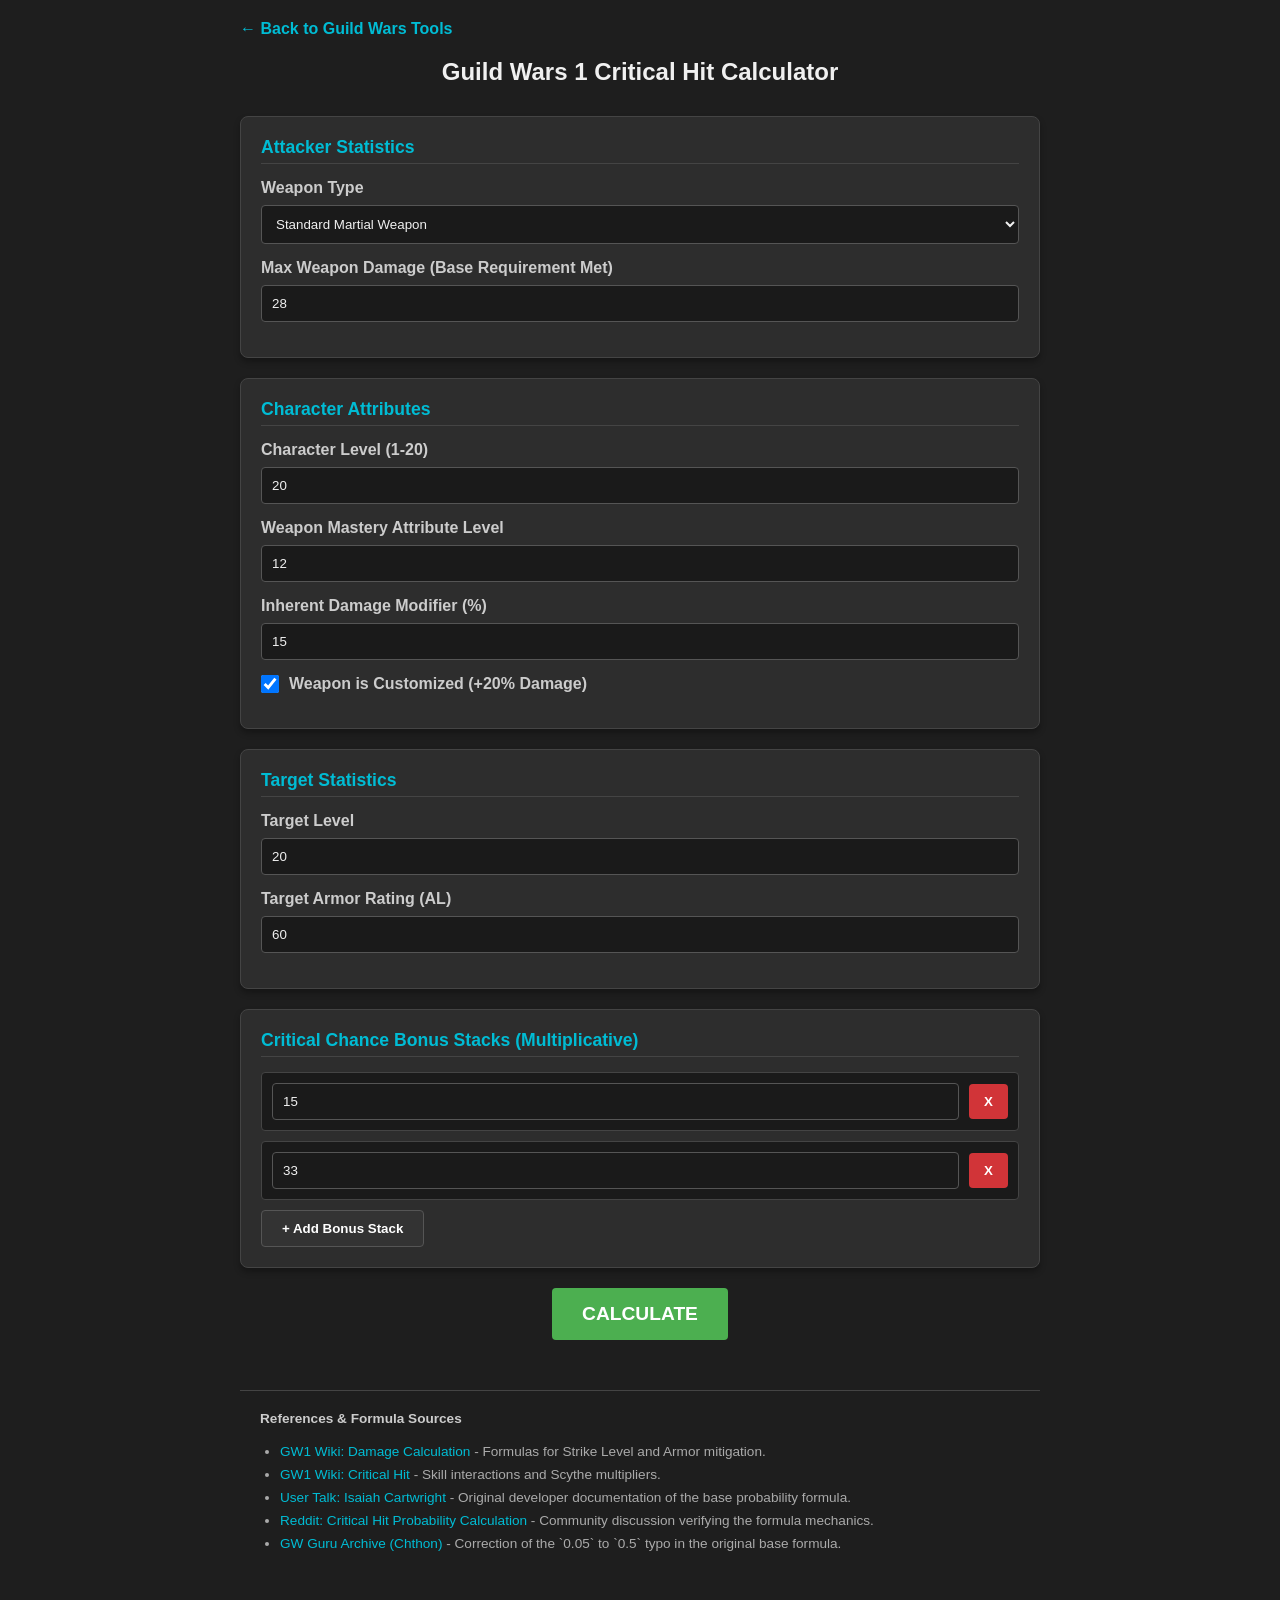
==== critical-hit-calculator/index.html @ 9133c6e4 "Added critical hit calculator" ====
<!DOCTYPE html>
<html lang="en">
<head>
    <meta charset="UTF-8">
    <meta name="viewport" content="width=device-width, initial-scale=1.0">
    <title>GW1 Critical Hit Calculator (Dark Theme)</title>
    <style>
        /* Modern Dark Theme CSS */
        body { 
            font-family: 'Roboto', Arial, sans-serif; 
            padding: 20px; 
            max-width: 800px; 
            margin: auto; 
            background-color: #1e1e1e;
            color: #f0f0f0; 
        }
        
        .back-link {
            margin-bottom: 20px; 
            display: flex; 
            justify-content: space-between; 
            align-items: center;
        }
        .back-link a {
            color: #00bcd4;
            text-decoration: none;
            font-weight: bold;
        }
        .back-link a:hover {
            text-decoration: underline;
        }

        h2 { text-align: center; color: #f0f0f0; margin-bottom: 30px; }
        h3 { color: #f0f0f0; margin-top: 0; }

        .group { 
            margin-bottom: 20px; 
            padding: 20px; 
            background-color: #2d2d2d; 
            border: 1px solid #444; 
            border-radius: 8px; 
            box-shadow: 0 4px 6px rgba(0,0,0,0.3);
        }

        .panel-header {
            font-size: 1.1em;
            font-weight: bold;
            margin-bottom: 15px;
            color: #00bcd4; 
            border-bottom: 1px solid #444;
            padding-bottom: 5px;
        }

        label { display: block; margin-bottom: 8px; font-weight: bold; color: #ccc; }
        
        input[type="number"], select { 
            width: 100%; 
            padding: 10px; 
            margin-bottom: 15px; 
            box-sizing: border-box; 
            background-color: #1a1a1a; 
            color: #f0f0f0; 
            border: 1px solid #555; 
            border-radius: 4px; 
        }
        input[type="number"]:focus, select:focus { outline: 2px solid #00bcd4; border-color: #00bcd4; }

        .checkbox-container {
            display: flex;
            align-items: center;
            margin-bottom: 15px;
        }
        .checkbox-container input[type="checkbox"] {
            width: 18px;
            height: 18px;
            margin: 0 10px 0 0;
            cursor: pointer;
        }
        .checkbox-container label {
            margin: 0;
            color: #ccc;
            font-weight: bold;
            cursor: pointer;
        }

        .bonus-stack { 
            display: flex; 
            gap: 10px; 
            margin-bottom: 10px; 
            align-items: center;
            background-color: #1a1a1a;
            padding: 10px;
            border-radius: 4px;
            border: 1px solid #444;
        }
        .bonus-stack input { margin-bottom: 0; }

        button { 
            padding: 10px 20px; 
            cursor: pointer; 
            background: #0078D7; 
            color: #fff; 
            border: none; 
            border-radius: 4px; 
            font-weight: bold;
            transition: background 0.2s;
        }
        button:hover { background: #005A9E; }
        
        #addBonusBtn { background-color: #333; border: 1px solid #555; }
        #addBonusBtn:hover { background-color: #444; }

        .remove-btn { background: #D13438; padding: 10px 15px; } 
        .remove-btn:hover { background: #A80000; }

        .calculate-btn-container { text-align: center; margin-top: 20px; }
        .calculate-btn { background-color: #4CAF50; font-size: 1.2em; padding: 15px 30px; } 
        .calculate-btn:hover { background-color: #45a049; }

        .results { 
            background-color: #1a1a1a; 
            padding: 20px; 
            border-radius: 8px; 
            margin-top: 30px; 
            border: 2px solid #00bcd4; 
            box-shadow: 0 0 15px rgba(0, 188, 212, 0.4);
        }
        .results h3 { color: #00bcd4; text-align: center; margin-bottom: 20px;}
        .result-item { margin-bottom: 15px; font-size: 1.1em; }
        .result-val { font-size: 1.4em; font-weight: bold; color: #fff; }
        .result-desc { font-size: 0.9em; color: #aaa; margin-top: 5px; display: block;}

        .references {
            margin-top: 50px;
            padding: 20px;
            border-top: 1px solid #444;
            font-size: 0.85em;
            color: #aaa;
        }
        .references h4 { color: #ccc; margin-top: 0; }
        .references ul { padding-left: 20px; }
        .references li { margin-bottom: 8px; }
        .references a { color: #00bcd4; text-decoration: none; }
        .references a:hover { text-decoration: underline; }
    </style>
</head>
<body>

    <div class="back-link">
        <a href="../index.html">&larr; Back to Guild Wars Tools</a>
    </div>

    <h2>Guild Wars 1 Critical Hit Calculator</h2>

    <div class="group">
        <div class="panel-header">Attacker Statistics</div>
        <label for="weaponType">Weapon Type</label>
        <select id="weaponType">
            <option value="standard">Standard Martial Weapon</option>
            <option value="scythe">Scythe (Lower Multiplier)</option>
        </select>

        <label for="maxWeaponDamage">Max Weapon Damage (Base Requirement Met)</label>
        <input type="number" id="maxWeaponDamage" value="28" placeholder="e.g., 28 for max axe">
    </div>

    <div class="group">
        <div class="panel-header">Character Attributes</div>
        <label for="charLevel">Character Level (1-20)</label>
        <input type="number" id="charLevel" value="20" min="1" max="20">

        <label for="attrLevel">Weapon Mastery Attribute Level</label>
        <input type="number" id="attrLevel" value="12" min="0" max="20" placeholder="e.g., 15 Axe Mastery">

        <label for="inherentMod">Inherent Damage Modifier (%)</label>
        <input type="number" id="inherentMod" value="15" min="0" placeholder="e.g., 15 for +15% damage">

        <div class="checkbox-container">
            <input type="checkbox" id="isCustomized" checked>
            <label for="isCustomized">Weapon is Customized (+20% Damage)</label>
        </div>
    </div>

    <div class="group">
        <div class="panel-header">Target Statistics</div>
        <label for="targetLevel">Target Level</label>
        <input type="number" id="targetLevel" value="20" min="1">

        <label for="targetArmor">Target Armor Rating (AL)</label>
        <input type="number" id="targetArmor" value="60" min="0" placeholder="e.g., 60 for standard caster">
    </div>

    <div class="group" id="bonusesGroup">
        <div class="panel-header">Critical Chance Bonus Stacks (Multiplicative)</div>
        <div id="bonusContainer">
            <div class="bonus-stack">
                <input type="number" class="bonus-val" placeholder="+% Bonus" value="15">
                <button class="remove-btn" onclick="this.parentElement.remove()">X</button>
            </div>
             <div class="bonus-stack">
                <input type="number" class="bonus-val" placeholder="+% Bonus" value="33">
                <button class="remove-btn" onclick="this.parentElement.remove()">X</button>
            </div>
        </div>
        <button id="addBonusBtn" onclick="addBonus()">+ Add Bonus Stack</button>
    </div>

    <div class="calculate-btn-container">
        <button class="calculate-btn" onclick="calculate()">CALCULATE</button>
    </div>

    <div class="results" id="results" style="display: none;">
        <h3>Calculation Results</h3>
        
        <div class="result-item">
            <label>Total Critical Hit Chance:</label>
            <span class="result-val" id="resChance"></span><span class="result-val">%</span>
            <span class="result-desc">Calculated as: Base Crit × (1 + Σ Skill Bonuses)</span>
        </div>

        <div class="result-item">
            <label>Critical Hit Damage (Max):</label>
            <span class="result-val" id="resDamage"></span>
            <span class="result-desc" id="resDamageDesc"></span>
        </div>
    </div>

    <div class="references">
        <h4>References & Formula Sources</h4>
        <ul>
            <li><a href="https://wiki.guildwars.com/wiki/Damage_calculation" target="_blank">GW1 Wiki: Damage Calculation</a> - Formulas for Strike Level and Armor mitigation.</li>
            <li><a href="https://wiki.guildwars.com/wiki/Critical_hit" target="_blank">GW1 Wiki: Critical Hit</a> - Skill interactions and Scythe multipliers.</li>
            <li><a href="https://wiki.guildwars.com/index.php?title=User_talk:Isaiah_Cartwright&diff=prev&oldid=1345890" target="_blank">User Talk: Isaiah Cartwright</a> - Original developer documentation of the base probability formula.</li>
            <li><a href="https://www.reddit.com/r/GuildWars/comments/h7epe5/critical_hit_probability_calculation/" target="_blank">Reddit: Critical Hit Probability Calculation</a> - Community discussion verifying the formula mechanics.</li>
            <li><a href="https://web.archive.org/web/20140905174231/http://www.guildwarsguru.com/forum/showpost.php?p=4993598&postcount=21" target="_blank">GW Guru Archive (Chthon)</a> - Correction of the `0.05` to `0.5` typo in the original base formula.</li>
        </ul>
    </div>

    <script>
        function addBonus() {
            const container = document.getElementById('bonusContainer');
            const div = document.createElement('div');
            div.className = 'bonus-stack';
            div.innerHTML = `
                <input type="number" class="bonus-val" placeholder="+% Bonus" value="10">
                <button class="remove-btn" onclick="this.parentElement.remove()">X</button>
            `;
            container.appendChild(div);
        }

        function calculate() {
            const weaponType = document.getElementById('weaponType').value;
            let maxDamage = parseFloat(document.getElementById('maxWeaponDamage').value) || 0;
            const charLevel = parseInt(document.getElementById('charLevel').value) || 0;
            const attrLevel = parseInt(document.getElementById('attrLevel').value) || 0;
            const inherentMod = parseFloat(document.getElementById('inherentMod').value) || 0;
            const isCustomized = document.getElementById('isCustomized').checked;
            const targetLevel = parseInt(document.getElementById('targetLevel').value) || 0;
            const targetArmor = parseInt(document.getElementById('targetArmor').value) || 0;

            // Apply Customization Bonus (20% increase)
            if (isCustomized) {
                maxDamage = maxDamage * 1.2;
            }

            // Apply Inherent Modifier (multiplicative with customization)
            if (inherentMod > 0) {
                maxDamage = maxDamage * (1 + (inherentMod / 100));
            }

            // --- 1. Calculate Base Strike Level ---
            const attrThreshold = Math.floor(charLevel / 2) + 2;
            let strikeLevel = 0;
            
            if (attrLevel <= attrThreshold) {
                strikeLevel = attrLevel * 5;
            } else {
                strikeLevel = (attrThreshold * 5) + ((attrLevel - attrThreshold) * 2);
            }

            // --- 2. Calculate Final Critical Damage ---
            let critDamage = 0;
            let damageDesc = "";

            if (weaponType === 'scythe') {
                let baseDamage = maxDamage * Math.pow(2, ((strikeLevel - targetArmor) / 40));
                critDamage = baseDamage * 1.09;
                damageDesc = "Scythe Crit: Standard damage calculation × 1.09";
            } else {
                let effectiveStrikeLevel = strikeLevel + 20;
                critDamage = maxDamage * Math.pow(2, ((effectiveStrikeLevel - targetArmor) / 40));
                damageDesc = "Standard Crit: +20 to Strike Level (Armor Penetration effect)";
            }

            // --- 3. Calculate Base Critical Chance ---
            let A = 0.01 * attrLevel;
            let D = Math.min(attrLevel, Math.floor((charLevel + 4) / 2));
            let exponent = ((8 * charLevel) + (4 * attrLevel) + (6 * D) - (15 * targetLevel) - 100) / 40;
            let B = (1 - A) * 0.5 * Math.pow(2, exponent);
            
            let baseCritChancePercent = (A + B) * 100;
            if (baseCritChancePercent < 0) baseCritChancePercent = 0;

            // --- 4. Sum Skill Bonuses (Additive) ---
            const bonusInputs = document.querySelectorAll('.bonus-val');
            let skillBonusSumPercent = 0;
            bonusInputs.forEach(input => {
                skillBonusSumPercent += parseFloat(input.value) || 0;
            });
            let skillMultiplier = 1 + (skillBonusSumPercent / 100);

            // --- 5. Calculate Final Total Crit Chance (Multiplicative) ---
            let totalCritChancePercent = baseCritChancePercent * skillMultiplier;
            if (totalCritChancePercent > 100) totalCritChancePercent = 100;

            // --- 6. Display Results ---
            document.getElementById('resDamage').innerText = critDamage.toFixed(2);
            document.getElementById('resDamageDesc').innerText = damageDesc;
            document.getElementById('resChance').innerText = totalCritChancePercent.toFixed(2);
            document.getElementById('results').style.display = 'block';
            
            document.getElementById('results').scrollIntoView({ behavior: 'smooth' });
        }
    </script>
</body>
</html>
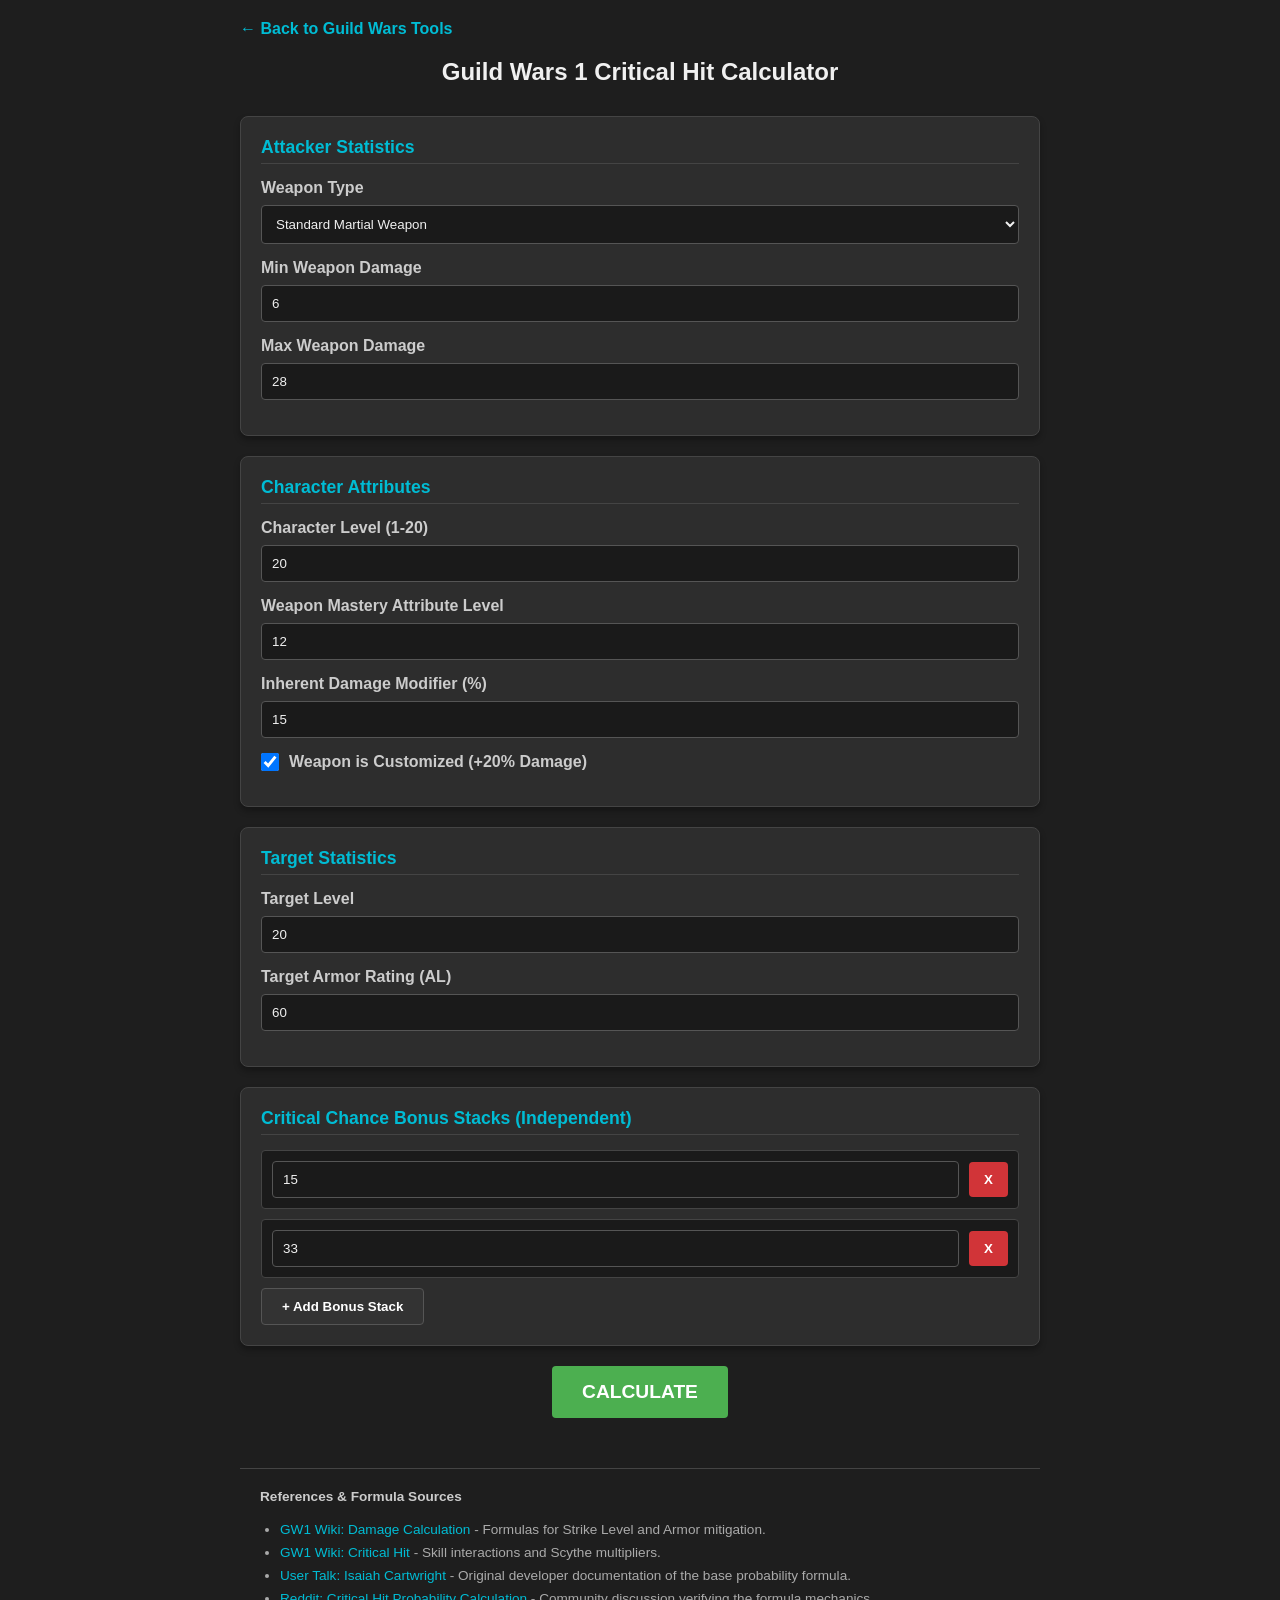
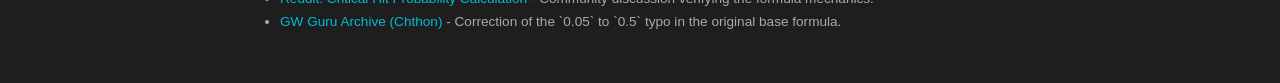
==== commit c674e1bf: "added non-crit damage calculation and average damage per hit calculation" ====
--- a/critical-hit-calculator/index.html
+++ b/critical-hit-calculator/index.html
@@ -129,6 +129,8 @@
         .result-item { margin-bottom: 15px; font-size: 1.1em; }
         .result-val { font-size: 1.4em; font-weight: bold; color: #fff; }
         .result-desc { font-size: 0.9em; color: #aaa; margin-top: 5px; display: block;}
+        
+        .avg-highlight { color: #4CAF50; }
 
         .references {
             margin-top: 50px;
@@ -160,7 +162,10 @@
             <option value="scythe">Scythe (Lower Multiplier)</option>
         </select>
 
-        <label for="maxWeaponDamage">Max Weapon Damage (Base Requirement Met)</label>
+        <label for="minWeaponDamage">Min Weapon Damage</label>
+        <input type="number" id="minWeaponDamage" value="6" placeholder="e.g., 6 for max axe">
+
+        <label for="maxWeaponDamage">Max Weapon Damage</label>
         <input type="number" id="maxWeaponDamage" value="28" placeholder="e.g., 28 for max axe">
     </div>
 
@@ -191,7 +196,7 @@
     </div>
 
     <div class="group" id="bonusesGroup">
-        <div class="panel-header">Critical Chance Bonus Stacks (Multiplicative)</div>
+        <div class="panel-header">Critical Chance Bonus Stacks (Independent)</div>
         <div id="bonusContainer">
             <div class="bonus-stack">
                 <input type="number" class="bonus-val" placeholder="+% Bonus" value="15">
@@ -215,13 +220,25 @@
         <div class="result-item">
             <label>Total Critical Hit Chance:</label>
             <span class="result-val" id="resChance"></span><span class="result-val">%</span>
-            <span class="result-desc">Calculated as: Base Crit × (1 + Σ Skill Bonuses)</span>
+            <span class="result-desc">Calculated via independent probabilities: 1 - ((1 - Base) × (1 - Skills))</span>
+        </div>
+        
+        <div class="result-item">
+            <label>Average Normal Hit Damage:</label>
+            <span class="result-val" id="resNormalDamage"></span>
+            <span class="result-desc">Median weapon damage scaled by Weapon Mastery</span>
         </div>
 
         <div class="result-item">
             <label>Critical Hit Damage (Max):</label>
             <span class="result-val" id="resDamage"></span>
             <span class="result-desc" id="resDamageDesc"></span>
+        </div>
+        
+        <div class="result-item" style="margin-top: 25px; padding-top: 15px; border-top: 1px solid #444;">
+            <label style="color: #4CAF50;">Average Damage per Hit:</label>
+            <span class="result-val avg-highlight" id="resAvgDamage"></span>
+            <span class="result-desc">Calculated as: (Crit Chance × Crit Damage) + (Normal Chance × Average Normal Damage)</span>
         </div>
     </div>
 
@@ -250,6 +267,7 @@
 
         function calculate() {
             const weaponType = document.getElementById('weaponType').value;
+            let minDamage = parseFloat(document.getElementById('minWeaponDamage').value) || 0;
             let maxDamage = parseFloat(document.getElementById('maxWeaponDamage').value) || 0;
             const charLevel = parseInt(document.getElementById('charLevel').value) || 0;
             const attrLevel = parseInt(document.getElementById('attrLevel').value) || 0;
@@ -260,12 +278,15 @@
 
             // Apply Customization Bonus (20% increase)
             if (isCustomized) {
+                minDamage = minDamage * 1.2;
                 maxDamage = maxDamage * 1.2;
             }
 
             // Apply Inherent Modifier (multiplicative with customization)
             if (inherentMod > 0) {
-                maxDamage = maxDamage * (1 + (inherentMod / 100));
+                let modMultiplier = 1 + (inherentMod / 100);
+                minDamage = minDamage * modMultiplier;
+                maxDamage = maxDamage * modMultiplier;
             }
 
             // --- 1. Calculate Base Strike Level ---
@@ -278,14 +299,18 @@
                 strikeLevel = (attrThreshold * 5) + ((attrLevel - attrThreshold) * 2);
             }
 
-            // --- 2. Calculate Final Critical Damage ---
+            // --- 2. Calculate Damage Values ---
+            let averageBaseDamage = (minDamage + maxDamage) / 2;
+            let normalDamage = averageBaseDamage * Math.pow(2, ((strikeLevel - targetArmor) / 40));
+            
             let critDamage = 0;
             let damageDesc = "";
 
             if (weaponType === 'scythe') {
-                let baseDamage = maxDamage * Math.pow(2, ((strikeLevel - targetArmor) / 40));
-                critDamage = baseDamage * 1.09;
-                damageDesc = "Scythe Crit: Standard damage calculation × 1.09";
+                // Scythe crits use max damage but with a lower multiplier instead of +20 Strike Level
+                let baseScytheMaxHit = maxDamage * Math.pow(2, ((strikeLevel - targetArmor) / 40));
+                critDamage = baseScytheMaxHit * 1.09;
+                damageDesc = "Scythe Crit: Standard max damage calculation × 1.09";
             } else {
                 let effectiveStrikeLevel = strikeLevel + 20;
                 critDamage = maxDamage * Math.pow(2, ((effectiveStrikeLevel - targetArmor) / 40));
@@ -307,18 +332,31 @@
             bonusInputs.forEach(input => {
                 skillBonusSumPercent += parseFloat(input.value) || 0;
             });
-            let skillMultiplier = 1 + (skillBonusSumPercent / 100);
-
-            // --- 5. Calculate Final Total Crit Chance (Multiplicative) ---
-            let totalCritChancePercent = baseCritChancePercent * skillMultiplier;
-            if (totalCritChancePercent > 100) totalCritChancePercent = 100;
-
-            // --- 6. Display Results ---
+
+            // --- 5. Calculate Final Total Crit Chance (Independent Probabilities) ---
+            let baseCritDec = baseCritChancePercent / 100;
+            let skillBonusDec = skillBonusSumPercent / 100;
+            
+            let totalCritChanceDec = 1 - ((1 - baseCritDec) * (1 - skillBonusDec));
+            
+            // Cap at bounds
+            if (totalCritChanceDec > 1) totalCritChanceDec = 1;
+            if (totalCritChanceDec < 0) totalCritChanceDec = 0;
+            
+            let totalCritChancePercent = totalCritChanceDec * 100;
+
+            // --- 6. Calculate Average Damage ---
+            let normalHitChanceDec = 1 - totalCritChanceDec;
+            let avgDamage = (totalCritChanceDec * critDamage) + (normalHitChanceDec * normalDamage);
+
+            // --- 7. Display Results ---
+            document.getElementById('resChance').innerText = totalCritChancePercent.toFixed(2);
+            document.getElementById('resNormalDamage').innerText = normalDamage.toFixed(2);
             document.getElementById('resDamage').innerText = critDamage.toFixed(2);
             document.getElementById('resDamageDesc').innerText = damageDesc;
-            document.getElementById('resChance').innerText = totalCritChancePercent.toFixed(2);
+            document.getElementById('resAvgDamage').innerText = avgDamage.toFixed(2);
+            
             document.getElementById('results').style.display = 'block';
-            
             document.getElementById('results').scrollIntoView({ behavior: 'smooth' });
         }
     </script>
